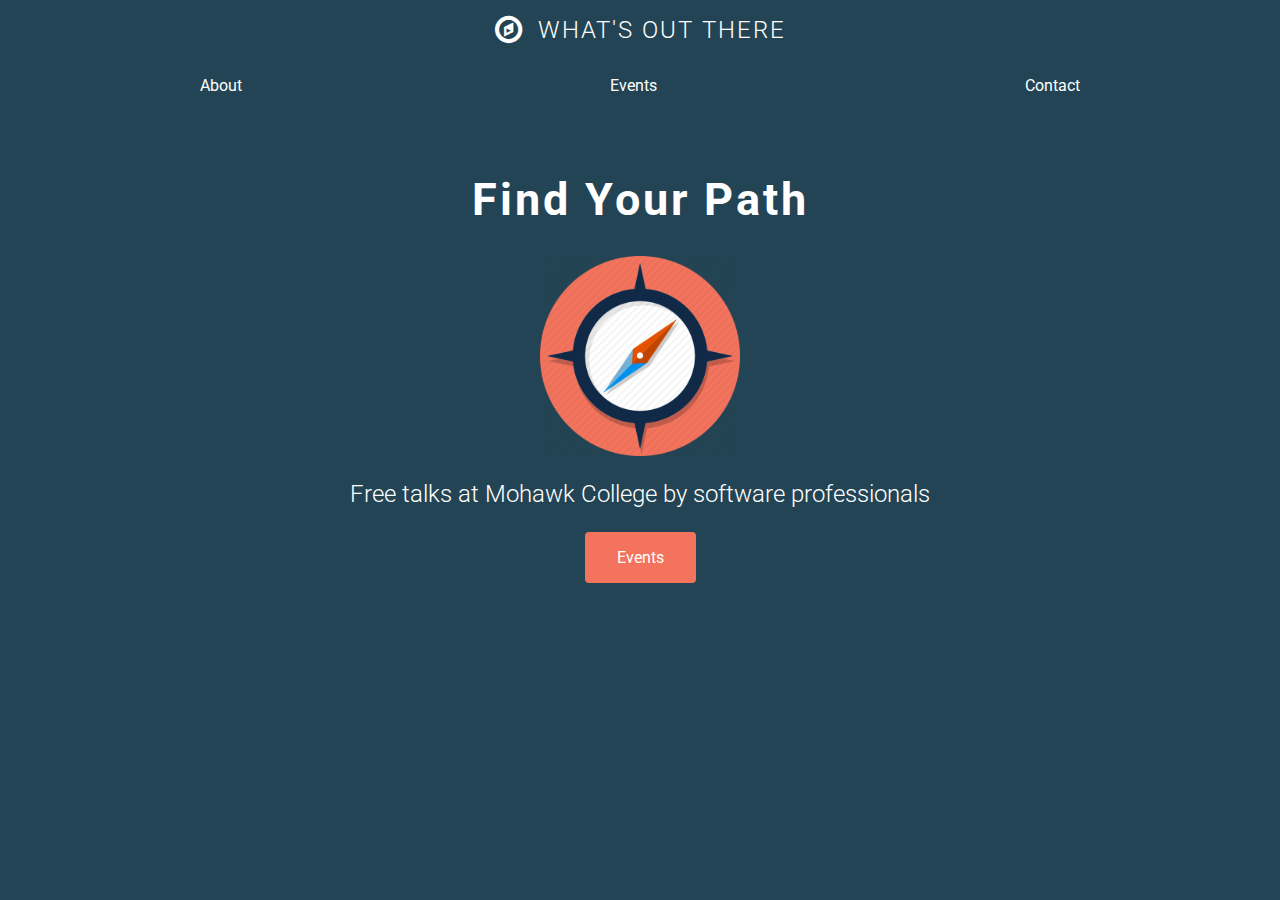
==== index.html @ 96aa59eb "Initial commit" ====
<!DOCTYPE html>
<html>
  <head>
    <title>What's Out There</title>
    <meta name="viewport" content="width=device-width, initial-scale=1.0">

    <link href="https://fonts.googleapis.com/css?family=Roboto:300,400,700" rel="stylesheet">
    <link rel="stylesheet" href="https://maxcdn.bootstrapcdn.com/font-awesome/4.6.3/css/font-awesome.min.css">

    <link rel="stylesheet" href="css/normalize.css">
    <link rel="stylesheet" href="css/styles.css">
  </head>
  <body>
    <div class="container-blue full-page">
      <header>
        <div class="logo">
          <i class="fa fa-compass"></i>
          <h1>What's Out There</h1>
        </div>
        <ul class="nav">
          <li>About</li>
          <li>Events</li>
          <li>Contact</li>
        </ul>
      </header>
      <div class="banner">
        <h1>Find Your Path</h1>
        <img class="compass" src="images/compass.png">
        <p>Free talks at Mohawk College by software professionals</p>
        <a href="#" class="btn orange center">Events</a>
      </div>
    </div>
  </body>
</html>
---- css/styles.css ----
/* ==========================
Variables
========================== */
/* ==========================
Base
========================== */
html {
  box-sizing: border-box; }

*, *:before, *:after {
  box-sizing: inherit; }

body {
  font-family: 'Roboto', 'sans-serif'; }

.center {
  margin: 0 auto; }

a {
  text-decoration: none; }

/* ==========================
Container
========================== */
.container, .container-blue {
  padding: 0 1rem; }

.container-blue {
  background-color: #234454;
  color: white; }

.full-page {
  height: 100vh; }

/* ==========================
Buttons
========================== */
.btn {
  display: inline;
  padding: 1rem 2rem;
  border-radius: 4px; }

.orange {
  background-color: #f3735c;
  color: white; }

/* ==========================
Header
========================== */
header {
  display: flex;
  flex-direction: column; }
  header .logo {
    align-items: center;
    display: flex;
    justify-content: center; }
    header .logo i {
      font-size: 2rem;
      font-weight: 300;
      margin-right: 1rem;
      font-weight: 400; }
  header h1 {
    font-size: 1.5rem;
    font-weight: 300;
    letter-spacing: 2px;
    text-align: center;
    text-transform: uppercase; }

ul.nav {
  display: flex;
  justify-content: space-around;
  padding: 0; }
  ul.nav li {
    display: inline;
    list-style-type: none; }

/* ==========================
Banner
========================== */
.banner {
  display: flex;
  flex-direction: column;
  margin-top: 2rem; }
  .banner h1 {
    font-size: 2.8rem;
    font-weight: 700;
    letter-spacing: 3px;
    text-align: center; }
  .banner p {
    font-size: 1.5rem;
    font-weight: 300;
    text-align: center; }

.compass {
  height: 200px;
  width: 200px;
  margin: 0 auto; }

/*# sourceMappingURL=styles.css.map */
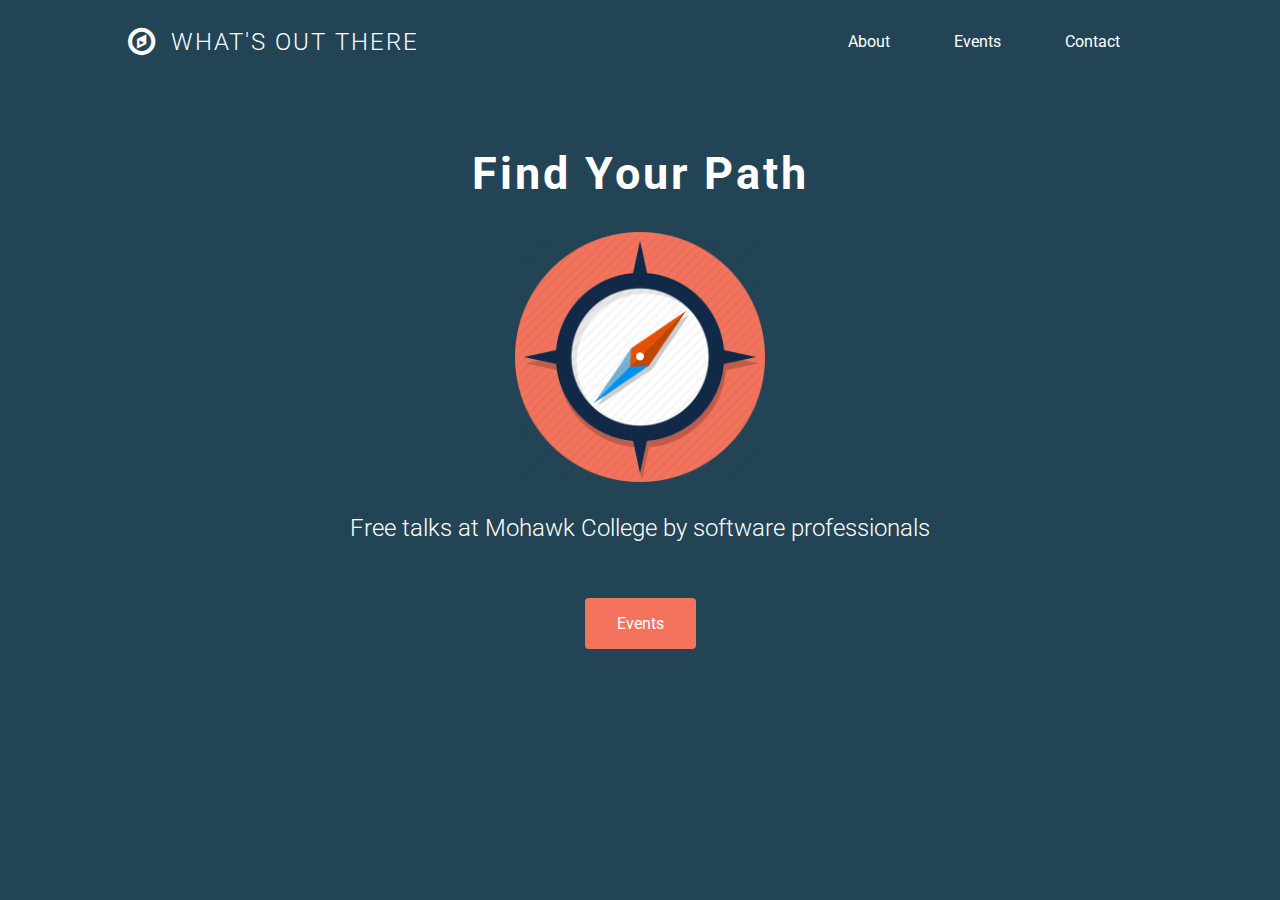
==== commit f51c494f: "Merge pull request #1 from danielsbird/desktop-home-page" ====
--- a/index.html
+++ b/index.html
@@ -12,22 +12,24 @@
   </head>
   <body>
     <div class="container-blue full-page">
-      <header>
-        <div class="logo">
-          <i class="fa fa-compass"></i>
-          <h1>What's Out There</h1>
+      <div class="wrapper full-page">
+        <header>
+          <div class="logo">
+            <i class="fa fa-compass"></i>
+            <h1>What's Out There</h1>
+          </div>
+          <ul class="nav">
+            <li>About</li>
+            <li>Events</li>
+            <li>Contact</li>
+          </ul>
+        </header>
+        <div class="banner">
+          <h1>Find Your Path</h1>
+          <img class="compass" src="images/compass.png">
+          <p>Free talks at Mohawk College by software professionals</p>
+          <a href="#" class="btn orange center">Events</a>
         </div>
-        <ul class="nav">
-          <li>About</li>
-          <li>Events</li>
-          <li>Contact</li>
-        </ul>
-      </header>
-      <div class="banner">
-        <h1>Find Your Path</h1>
-        <img class="compass" src="images/compass.png">
-        <p>Free talks at Mohawk College by software professionals</p>
-        <a href="#" class="btn orange center">Events</a>
       </div>
     </div>
   </body>
--- a/css/styles.css
+++ b/css/styles.css
@@ -32,6 +32,13 @@
 .full-page {
   height: 100vh; }
 
+@media (min-width: 800px) {
+  .container, .container-blue {
+    padding: 0; }
+
+  .wrapper {
+    margin: 0 auto;
+    width: 80%; } }
 /* ==========================
 Buttons
 ========================== */
@@ -74,6 +81,15 @@
     display: inline;
     list-style-type: none; }
 
+@media (min-width: 800px) {
+  header {
+    flex-direction: row; }
+
+  .logo {
+    margin-right: auto; }
+
+  ul.nav li {
+    padding: 1rem 2rem; } }
 /* ==========================
 Banner
 ========================== */
@@ -85,10 +101,12 @@
     font-size: 2.8rem;
     font-weight: 700;
     letter-spacing: 3px;
+    margin: 2rem 0;
     text-align: center; }
   .banner p {
     font-size: 1.5rem;
     font-weight: 300;
+    margin: 2rem 0;
     text-align: center; }
 
 .compass {
@@ -96,4 +114,12 @@
   width: 200px;
   margin: 0 auto; }
 
+@media (min-width: 800px) {
+  .btn {
+    margin-top: 1.5rem; }
+
+  .compass {
+    height: 250px;
+    width: 250px; } }
+
 /*# sourceMappingURL=styles.css.map */
